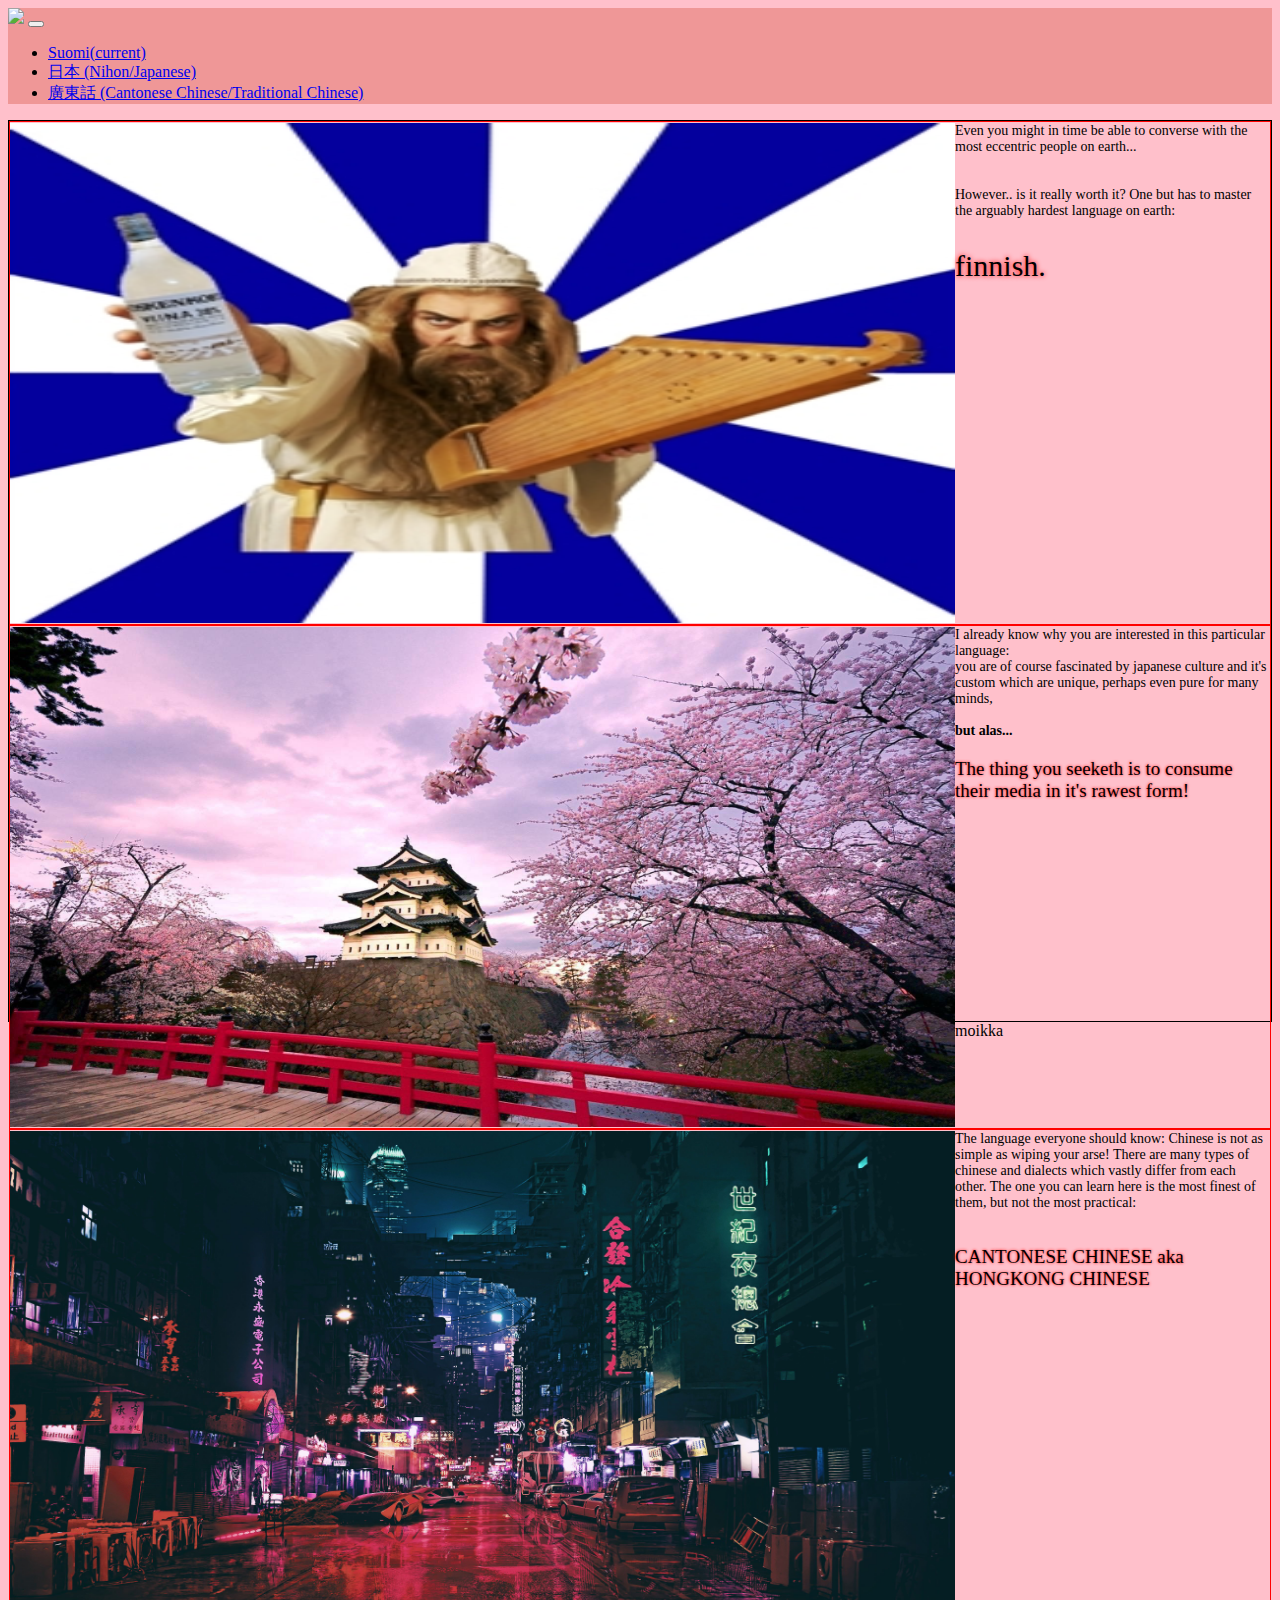
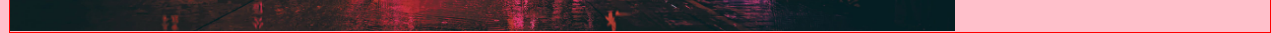
==== harjoitus12.io/index.html @ c5a0e9d6 "Add files via upload" ====
<!DOCTYPE html>
<html lang="fi">
	<head>
		<title>Language learning site</title>
		<meta charset="utf-8"/>
		<link rel="stylesheet" href="https://cdn.jsdelivr.net/npm/bootstrap@4.5.3/dist/css/bootstrap.min.css" integrity="sha384-TX8t27EcRE3e/ihU7zmQxVncDAy5uIKz4rEkgIXeMed4M0jlfIDPvg6uqKI2xXr2" crossorigin="anonymous">
		<link rel="stylesheet" href="styles.css">
		<meta name="viewport" content="width=device-width, initial-scale=1, shrink-to-fit=no">
	</head>
	<body>
		<nav class="navbar navbar-expand-lg navbar-light">
			<a class="navbar-brand" href="index.html"><img src="https://img.icons8.com/bubbles/50/000000/deciduous-tree.png"/></a>
			<button class="navbar-toggler" type="button" data-toggle="collapse" data-target="#navbarSupportedContent" aria-controls="navbarSupportedContent" aria-expanded="false" aria-label="Toggle navigation">
				<span class="navbar-toggler-icon"></span>
			</button>
			<div class="collapse navbar-collapse" id="navbarSupportedContent">
				<ul class="navbar-nav mr-auto">
					<li class="nav-item active">
						<a class="nav-link" href="index2.html">Suomi<span class="sr-only">(current)</span></a>
					</li>
					<li class="nav-item">
						<a class="nav-link" href="index3.html">日本 (Nihon/Japanese)</a>
					</li>
					<li class="nav-item">
						<a class="nav-link" href="index4.html">廣東話 (Cantonese Chinese/Traditional Chinese)</a>
					</li>
					</ul>
			</div>
		</nav>
		<div class="container-fluid">
			<div class="row">
				<div class="col-lg-4">
					<img style="float:left" src="väinämöinen.png" id="suomikuva" alt="ukkojumal">Even you might in time be able to converse with the most eccentric people on earth... <br><br><br>However.. is it really worth it? One but has to master the arguably hardest language on earth: <p class="fitext">finnish.</p>
				</div>
				<div class="col-lg-4">
					<img style="float:left" src="shrine.jpg" id="japanikuva" alt="opijapania">I already know why you are interested in this particular language: <br>you are of course fascinated by japanese culture and it's custom which are unique, perhaps even pure for many minds,<br><br> <b>but alas...</b> <p class="jptext">The thing you seeketh is to consume their media in it's rawest form!</p> 
				</div>
				<div class="col-lg-4">
					<img style="float:left" src="hong.jpg" id="kiinakuva" alt="opikiinaa">The language everyone should know: Chinese is not as simple as wiping your arse! There are many types of chinese and dialects which vastly differ from each other. The one you can learn here is the most finest of them, but not the most practical:<br><br> <p class="chtext">CANTONESE CHINESE aka HONGKONG CHINESE</p>
				</div>
			</div>
		</div>
		<div class="container col-md-12 footer">
			<div class="row fixed-bottom">
			<div class="col-md-6">moikka</div>
			</div>
		</div>

		<script src="https://code.jquery.com/jquery-3.5.1.slim.min.js" integrity="sha384-DfXdz2htPH0lsSSs5nCTpuj/zy4C+OGpamoFVy38MVBnE+IbbVYUew+OrCXaRkfj" crossorigin="anonymous"></script>
		<script src="https://cdn.jsdelivr.net/npm/bootstrap@4.5.3/dist/js/bootstrap.bundle.min.js" integrity="sha384-ho+j7jyWK8fNQe+A12Hb8AhRq26LrZ/JpcUGGOn+Y7RsweNrtN/tE3MoK7ZeZDyx" crossorigin="anonymous"></script>	
	</body>
</html>
---- harjoitus12.io/styles.css ----
body { height: 100%;
	background-color: pink; }
.navbar { background-color: #ef9797; }
.container-fluid { border: 1px solid black; height: 900px;}
.row { flex-wrap: wrap; }
.col-lg-4 { height: 500px;
	padding: 1px 0px 1px 0px; 
	border: 1px solid red;
	font-size: 14px;
	}
div.col-lg-4:hover { border: 3px solid blue; }
.fitext { font-size: 30px;
		text-shadow: 0 0 5px #FF0000; }
.jptext { font-size: 19px;
	text-shadow: 0 0 3px #FF0000;}
.chtext { font-size: 19px;
text-shadow: 0 0 3px #FF0000; }
#suomikuva { width: 75%; height: 100%}
#japanikuva { width: 75%; height: 100%}
#kiinakuva { width: 75%; height: 100%}
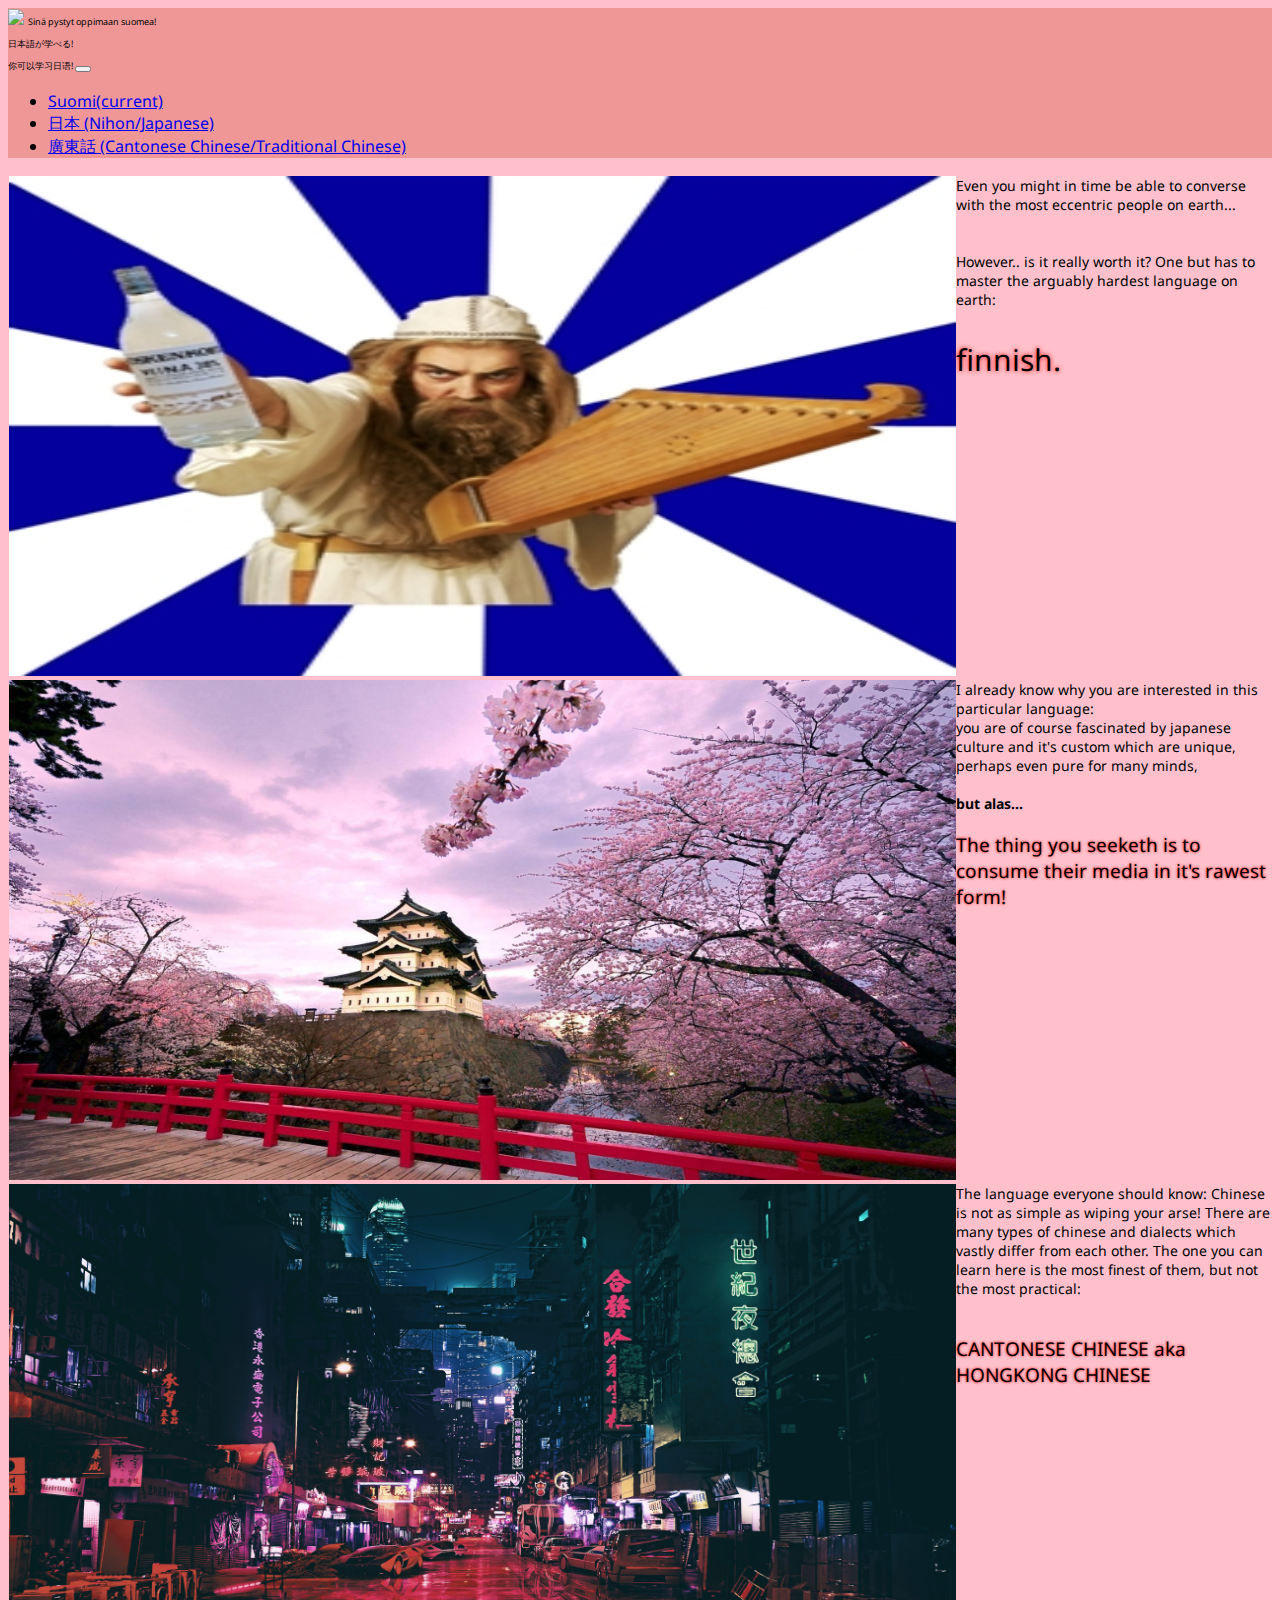
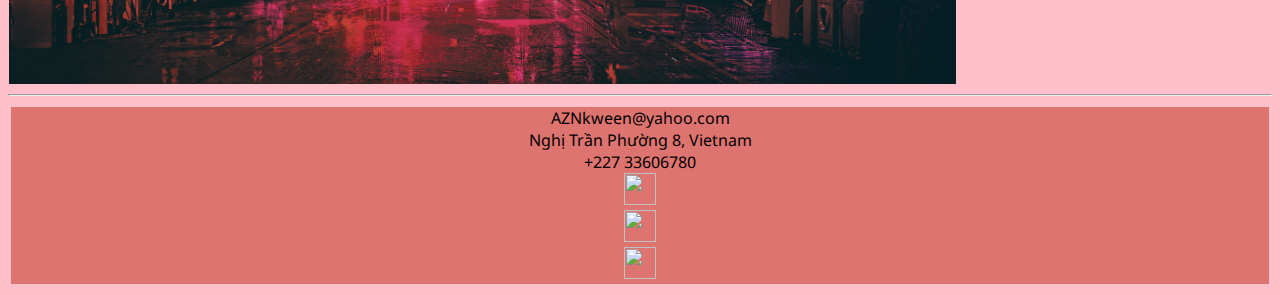
==== commit 9cdb617e: "Add files via upload" ====
--- a/harjoitus12.io/index.html
+++ b/harjoitus12.io/index.html
@@ -4,12 +4,16 @@
 		<title>Language learning site</title>
 		<meta charset="utf-8"/>
 		<link rel="stylesheet" href="https://cdn.jsdelivr.net/npm/bootstrap@4.5.3/dist/css/bootstrap.min.css" integrity="sha384-TX8t27EcRE3e/ihU7zmQxVncDAy5uIKz4rEkgIXeMed4M0jlfIDPvg6uqKI2xXr2" crossorigin="anonymous">
+		<link href=' http://fonts.googleapis.com/css?family=Droid+Sans' rel='stylesheet' type='text/css'>
 		<link rel="stylesheet" href="styles.css">
 		<meta name="viewport" content="width=device-width, initial-scale=1, shrink-to-fit=no">
 	</head>
 	<body>
 		<nav class="navbar navbar-expand-lg navbar-light">
 			<a class="navbar-brand" href="index.html"><img src="https://img.icons8.com/bubbles/50/000000/deciduous-tree.png"/></a>
+			  <span class="navbar-text">
+				Sinä pystyt oppimaan suomea!<br> 日本語が学べる!<br> 你可以学习日语!
+			  </span>
 			<button class="navbar-toggler" type="button" data-toggle="collapse" data-target="#navbarSupportedContent" aria-controls="navbarSupportedContent" aria-expanded="false" aria-label="Toggle navigation">
 				<span class="navbar-toggler-icon"></span>
 			</button>
@@ -33,19 +37,23 @@
 					<img style="float:left" src="väinämöinen.png" id="suomikuva" alt="ukkojumal">Even you might in time be able to converse with the most eccentric people on earth... <br><br><br>However.. is it really worth it? One but has to master the arguably hardest language on earth: <p class="fitext">finnish.</p>
 				</div>
 				<div class="col-lg-4">
-					<img style="float:left" src="shrine.jpg" id="japanikuva" alt="opijapania">I already know why you are interested in this particular language: <br>you are of course fascinated by japanese culture and it's custom which are unique, perhaps even pure for many minds,<br><br> <b>but alas...</b> <p class="jptext">The thing you seeketh is to consume their media in it's rawest form!</p> 
+					<img style="float:left" src="shrine.jpg" id="japanikuva" alt="cherry blossom imagery">I already know why you are interested in this particular language: <br>you are of course fascinated by japanese culture and it's custom which are unique, perhaps even pure for many minds,<br><br> <b>but alas...</b> <p class="jptext">The thing you seeketh is to consume their media in it's rawest form!</p> 
 				</div>
 				<div class="col-lg-4">
-					<img style="float:left" src="hong.jpg" id="kiinakuva" alt="opikiinaa">The language everyone should know: Chinese is not as simple as wiping your arse! There are many types of chinese and dialects which vastly differ from each other. The one you can learn here is the most finest of them, but not the most practical:<br><br> <p class="chtext">CANTONESE CHINESE aka HONGKONG CHINESE</p>
+					<img style="float:left" src="hong.jpg" id="kiinakuva" alt="chinese streets">The language everyone should know: Chinese is not as simple as wiping your arse! There are many types of chinese and dialects which vastly differ from each other. The one you can learn here is the most finest of them, but not the most practical:<br><br> <p class="chtext">CANTONESE CHINESE aka HONGKONG CHINESE</p>
 				</div>
 			</div>
 		</div>
-		<div class="container col-md-12 footer">
-			<div class="row fixed-bottom">
-			<div class="col-md-6">moikka</div>
+		<hr>
+		<div class="container col-sm-12 footer">
+			<div class="row">
+				<div class="col-sm-6">AZNkween@yahoo.com <br> Nghị Trần Phường 8, Vietnam<br>+227 33606780  </div>
+				<div class="col-sm-6"><a href="#"><img src="https://img.icons8.com/dusk/64/000000/facebook-new--v2.png" height="32px" width="32px"/></a>
+					<br><a href="#"><img src="https://img.icons8.com/doodle/48/000000/youtube--v1.png" height="32px" width="32px"/></a>
+					<br><a href="#"><img src="https://img.icons8.com/plasticine/100/000000/pinterest--v2.png" height="32px" width="32px"/></a>
+				</div>
 			</div>
 		</div>
-
 		<script src="https://code.jquery.com/jquery-3.5.1.slim.min.js" integrity="sha384-DfXdz2htPH0lsSSs5nCTpuj/zy4C+OGpamoFVy38MVBnE+IbbVYUew+OrCXaRkfj" crossorigin="anonymous"></script>
 		<script src="https://cdn.jsdelivr.net/npm/bootstrap@4.5.3/dist/js/bootstrap.bundle.min.js" integrity="sha384-ho+j7jyWK8fNQe+A12Hb8AhRq26LrZ/JpcUGGOn+Y7RsweNrtN/tE3MoK7ZeZDyx" crossorigin="anonymous"></script>	
 	</body>
--- a/harjoitus12.io/styles.css
+++ b/harjoitus12.io/styles.css
@@ -1,20 +1,25 @@
 body { height: 100%;
-	background-color: pink; }
+	background-color: pink;
+font-family: Droid Sans, arial, serif;	}
 .navbar { background-color: #ef9797; }
-.container-fluid { border: 1px solid black; height: 900px;}
+.navbar-text { font-size: 9px;}
+.container-fluid { }
 .row { flex-wrap: wrap; }
 .col-lg-4 { height: 500px;
 	padding: 1px 0px 1px 0px; 
-	border: 1px solid red;
+	border: 1px solid pink;
 	font-size: 14px;
 	}
-div.col-lg-4:hover { border: 3px solid blue; }
+.div.col-lg-4:hover { border: 3px solid blue; }
+.container.col-sm-12.footer { border: 3px solid pink;
+		text-align: center;
+		background-color: #de7470;}
 .fitext { font-size: 30px;
 		text-shadow: 0 0 5px #FF0000; }
 .jptext { font-size: 19px;
 	text-shadow: 0 0 3px #FF0000;}
 .chtext { font-size: 19px;
 text-shadow: 0 0 3px #FF0000; }
-#suomikuva { width: 75%; height: 100%}
+#suomikuva { width: 75%; height: 100% }
 #japanikuva { width: 75%; height: 100%}
 #kiinakuva { width: 75%; height: 100%}
